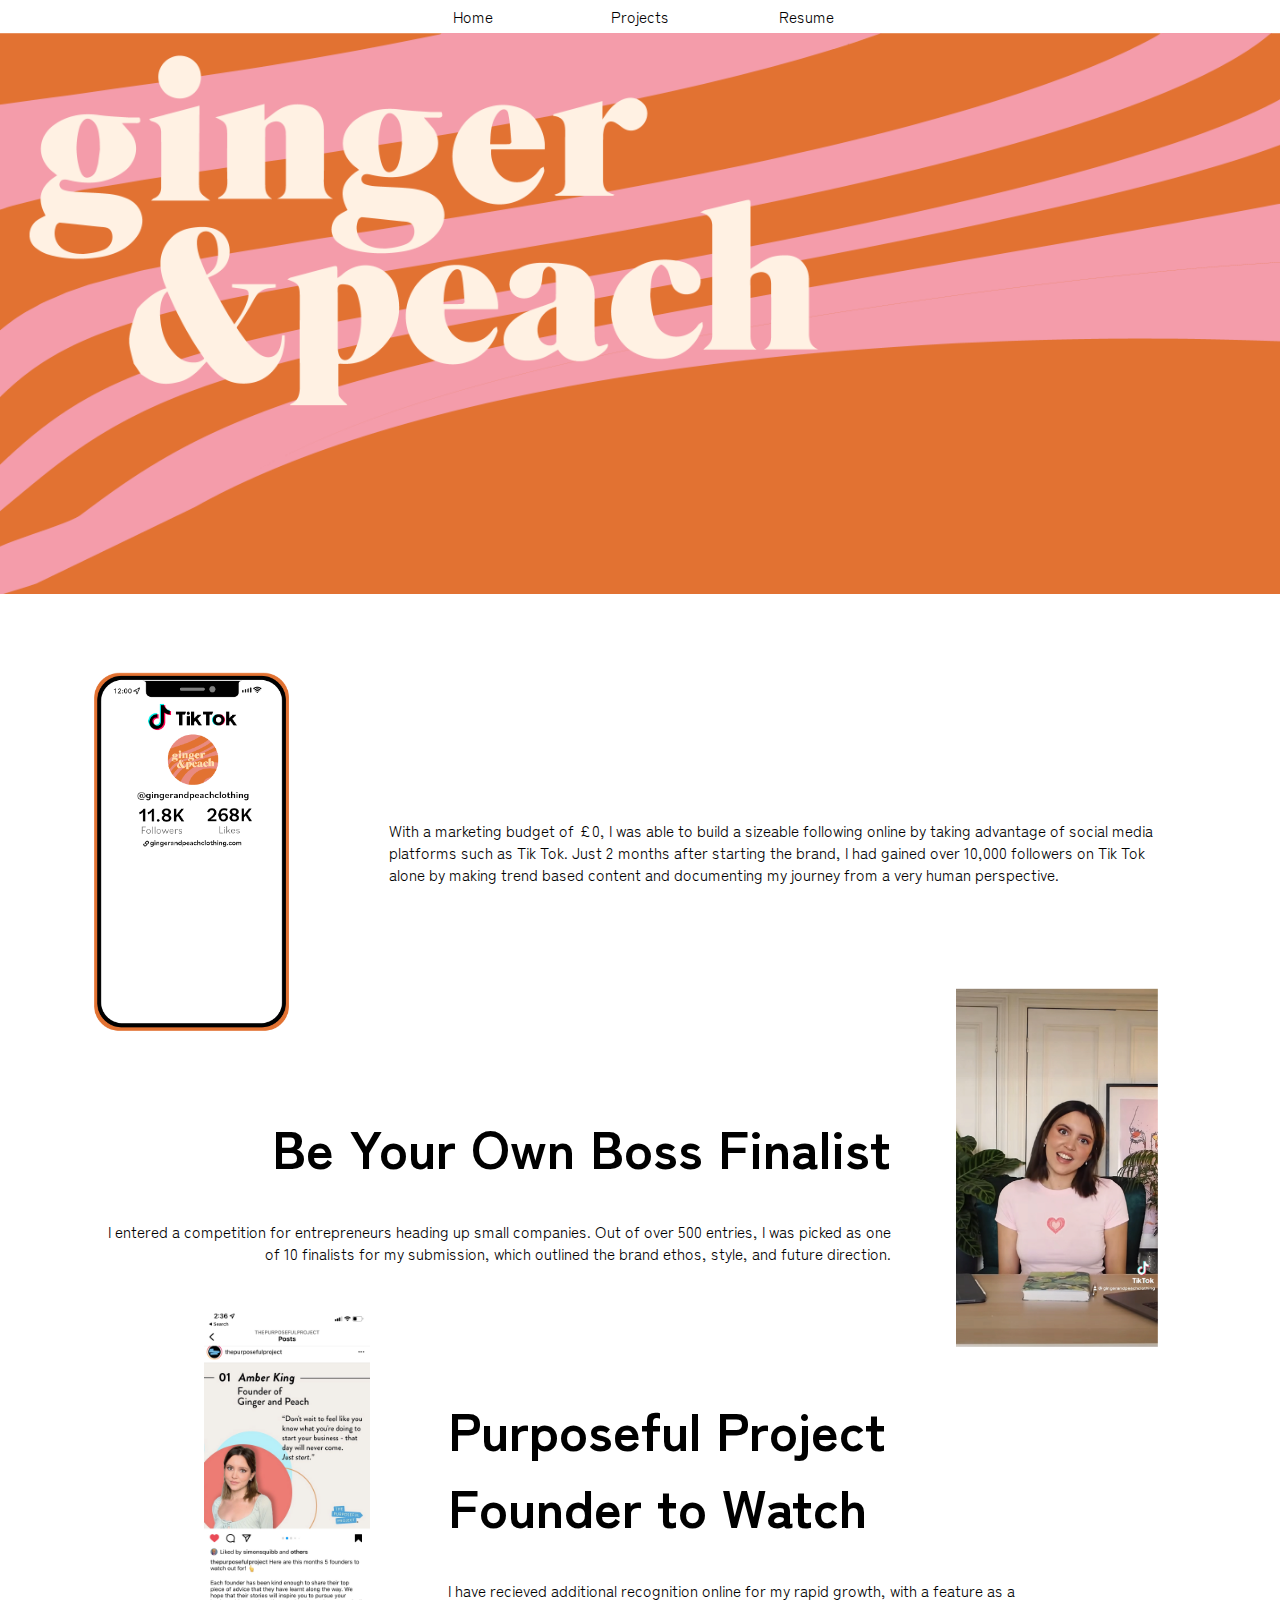
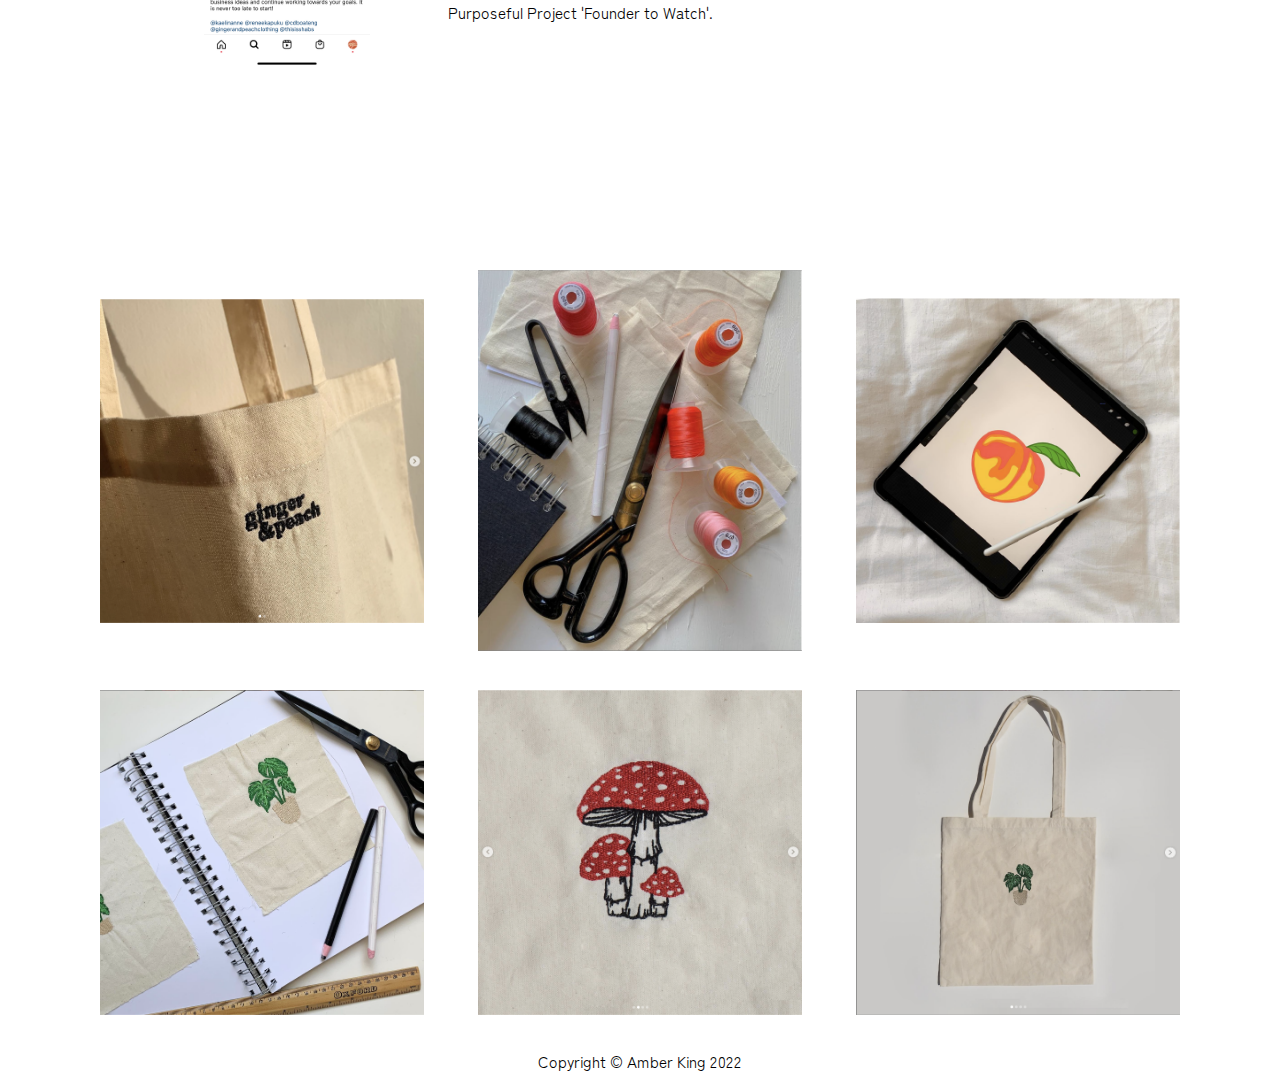
==== ginger_and_peach/ginger_and_peach.html @ 017a783d "jj" ====
<!DOCTYPE html>
<html lang="en">

<head>
  <meta charset="UTF-8" />
  <meta http-equiv="X-UA-Compatible" content="IE=edge" />
  <meta name="viewport" content="width=device-width, initial-scale=1.0" />
  <title>Ginger and Peach</title>
  <link rel="stylesheet" href="styles.css" />
  <link rel="preconnect" href="https://fonts.googleapis.com">
  <link rel="preconnect" href="https://fonts.gstatic.com" crossorigin>
  <link href="https://fonts.googleapis.com/css2?family=Zen+Kaku+Gothic+Antique:wght@300&display=swap" rel="stylesheet">

  <meta name="viewport" content="width=device-width, initial-scale=1.0, user-scalable=no, maximum-scale=1.0" />
</head>

<body>
  <div class="banner">
    <div class="header">
      <div class="pages">
        <div class="page"><a href="../index/index.html">Home</a></div>
        <div class="page"><a href="../projects/projects.html">Projects</a></div>
        <div class="page"><a href="google.com">Resume</a></div>
      </div>
    </div>

    <div class="image">
      <img src="assets/banner.png">
      <div class="bottom-right">
        The fashion industry is responsible for 10% of carbon emmissions globally. However, finding responsible,
        sustainable
        fashion brands that can compete with the prices offered by the fast-fashion industry remains impossible. Ginger
        and Peach aims to remedy this issue. It is a sustainable clothing brand started out of my bedroom that aims to
        offer young people an accessible option for sustainable fashion. This is achieved by using dead-stock materials
        and clever manufacturing methods.
      </div>
    </div>

  </div>
  <div class="buffer">
  </div>
  <div class="text">
    <div class="phone">
      <img src="assets/Asset 1.png">
    </div>
    <div class="words">
      With a marketing budget of £0, I was able to build a sizeable following online by taking advantage of social media
      platforms such as Tik Tok. Just 2 months after starting the brand, I had gained over 10,000 followers on Tik Tok
      alone by making trend based content and documenting my journey from a very human perspective.
    </div>
  </div>

  <div class="text">
    <div class="wordsr">
      <h1>Be Your Own Boss Finalist</h1>
      I entered a competition for entrepreneurs heading up small companies. Out of over 500 entries, I was picked as one
      of 10 finalists for my submission, which outlined the brand ethos, style, and future direction.
    </div>
    <div class="phone">
      <img src="assets/Asset 9.png">
    </div>
  </div>

  <div class="text">
    <div class="phone">
      <img src="assets/Asset 8.png">
    </div>
    <div class="words">
      <h1>Purposeful Project Founder to Watch</h1>
      I have recieved additional recognition online for my rapid growth, with a feature as a Purposeful Project 'Founder
      to Watch'.
    </div>
  </div>

  <div class="buffer">
  </div>

  <div class="info">
    <div class="container">

      <div class="card">
        <img src="assets/Asset 5.png">
      </div>

      <div class="card">
        <img src="assets/Asset 7.png">
      </div>

      <div class="card">
        <img src="assets/Asset 6.png">
      </div>


    </div>
    <div class="container">

      <div class="card">
        <img src="assets/Asset 4.png">
      </div>

      <div class="card">
        <img src="assets/Asset 3.png">
      </div>

      <div class="card">
        <img src="assets/Asset 2.png">
      </div>

    </div>


    <div class="footer">
      Copyright © Amber King 2022
    </div>
</body>

</html>
---- ginger_and_peach/styles.css ----
/* * {
  border: 3px solid red;
} */

body {
  display: flex;
  flex-direction: column;
  padding: 0%;
  gap: 0;
  margin: 0%;
  font-family: "Zen Kaku Gothic Antique", sans-serif;
  align-items: center;
  flex-wrap: wrap;
  animation: fadeInAnimation ease 1s;
  animation-iteration-count: 1;
  animation-fill-mode: forwards;
  min-width: 900px;
}

@keyframes fadeInAnimation {
  0% {
    opacity: 0;
  }
  100% {
    opacity: 1;
  }
}

.bottom-right {
  position: absolute;
  bottom: 13%;
  right: 10%;
  padding-left: 50%;
  color: white;
  font-size: 1.2vw;
}

.widthlimit {
  justify-content: center;
  flex: 1;
  display: flex;
  flex-direction: column;
  align-content: center;
  justify-content: center;
  max-width: 1700px;
}

.banner {
  display: flex;
  background-color: #fbe6f0;
  flex-direction: column;
  align-content: center;
  justify-content: center;
  align-items: center;
}

.header {
  background-color: white;
  display: flex;
  height: 2.5vw;
  flex-direction: row;
  justify-content: center;
  width: 100%;
}

.headertext {
  display: flex;
  align-content: center;
  text-align: center;
}

.pages {
  display: flex;
  justify-content: center;
  flex-direction: row;
  /* flex: 1 1 auto; */
  width: 500px;
}

a,
.page {
  justify-content: center;
  flex: 1 1 auto;
  text-align: center;
  vertical-align: middle;
  padding: 5px;
  padding-top: 2px;
  font-size: 1.2vw;
  color: black;
  text-decoration: none;
}

.page {
  width: 200px;
  transition: all 0.5s ease;
}

.page:hover {
  transform: scale(1.1);
}

.buffer {
  height: 100px;
}

.image {
  display: flex;
  align-items: center;
  justify-content: center;
  padding: 0%;
}

.image img {
  justify-content: center;
  align-items: center;
  width: 100%;
  height: auto;
  text-align: center;
}

.text {
  flex: 1;
  display: flex;
  flex-direction: row;
  align-content: center;
  align-items: center;
  padding-left: 5%;
  padding-right: 5%;
  max-width: 1700px;
  min-width: 900px;
}

.phone {
  padding: 30px;
  flex: 0 0 20%;
  height: 20vw;
  background-color: white;
  position: relative;
  align-items: center;
  justify-content: center;
  align-content: center;
}

.phone img {
  height: 28vw;
  margin: 0;
  position: absolute;
  top: 50%;
  -ms-transform: translateY(-50%);
  transform: translateY(-50%);
}

h1 {
  font-size: 40pt;
}

.words {
  flex: 1;
  text-align: left;
  font-size: 1.2vw;
  color: black;
  padding: 3%;
}

.wordsr {
  flex: 1;
  text-align: right;
  font-size: 1.2vw;
  color: black;
  padding: 3%;
}

.info {
  display: flex;
  padding-top: 100px;
  align-items: center;
  background-color: white;
  flex-direction: column;
  min-width: 900px;
}

.container {
  flex: 1;
  display: flex;
  flex-direction: row;
  justify-content: center;
  gap: 5%;
  align-items: center;
  padding-left: 100px;
  padding-right: 100px;
  padding-top: 1.5%;
  padding-bottom: 1.5%;
  max-width: 1800px;
}

.card {
  flex: 1;
  max-width: 400px;
  display: flex;
  flex-direction: column;
  justify-content: center;
  gap: 0;
}

.card img {
  object-fit: cover;
  width: 100%;
  transition: all 0.5s ease;
}

.card img:hover {
  transform: scale(1.1);
}
.footer {
  text-align: center;
  padding-top: 1em;
  padding-bottom: 1em;
  font-size: 1.2vw;
  color: black;
}
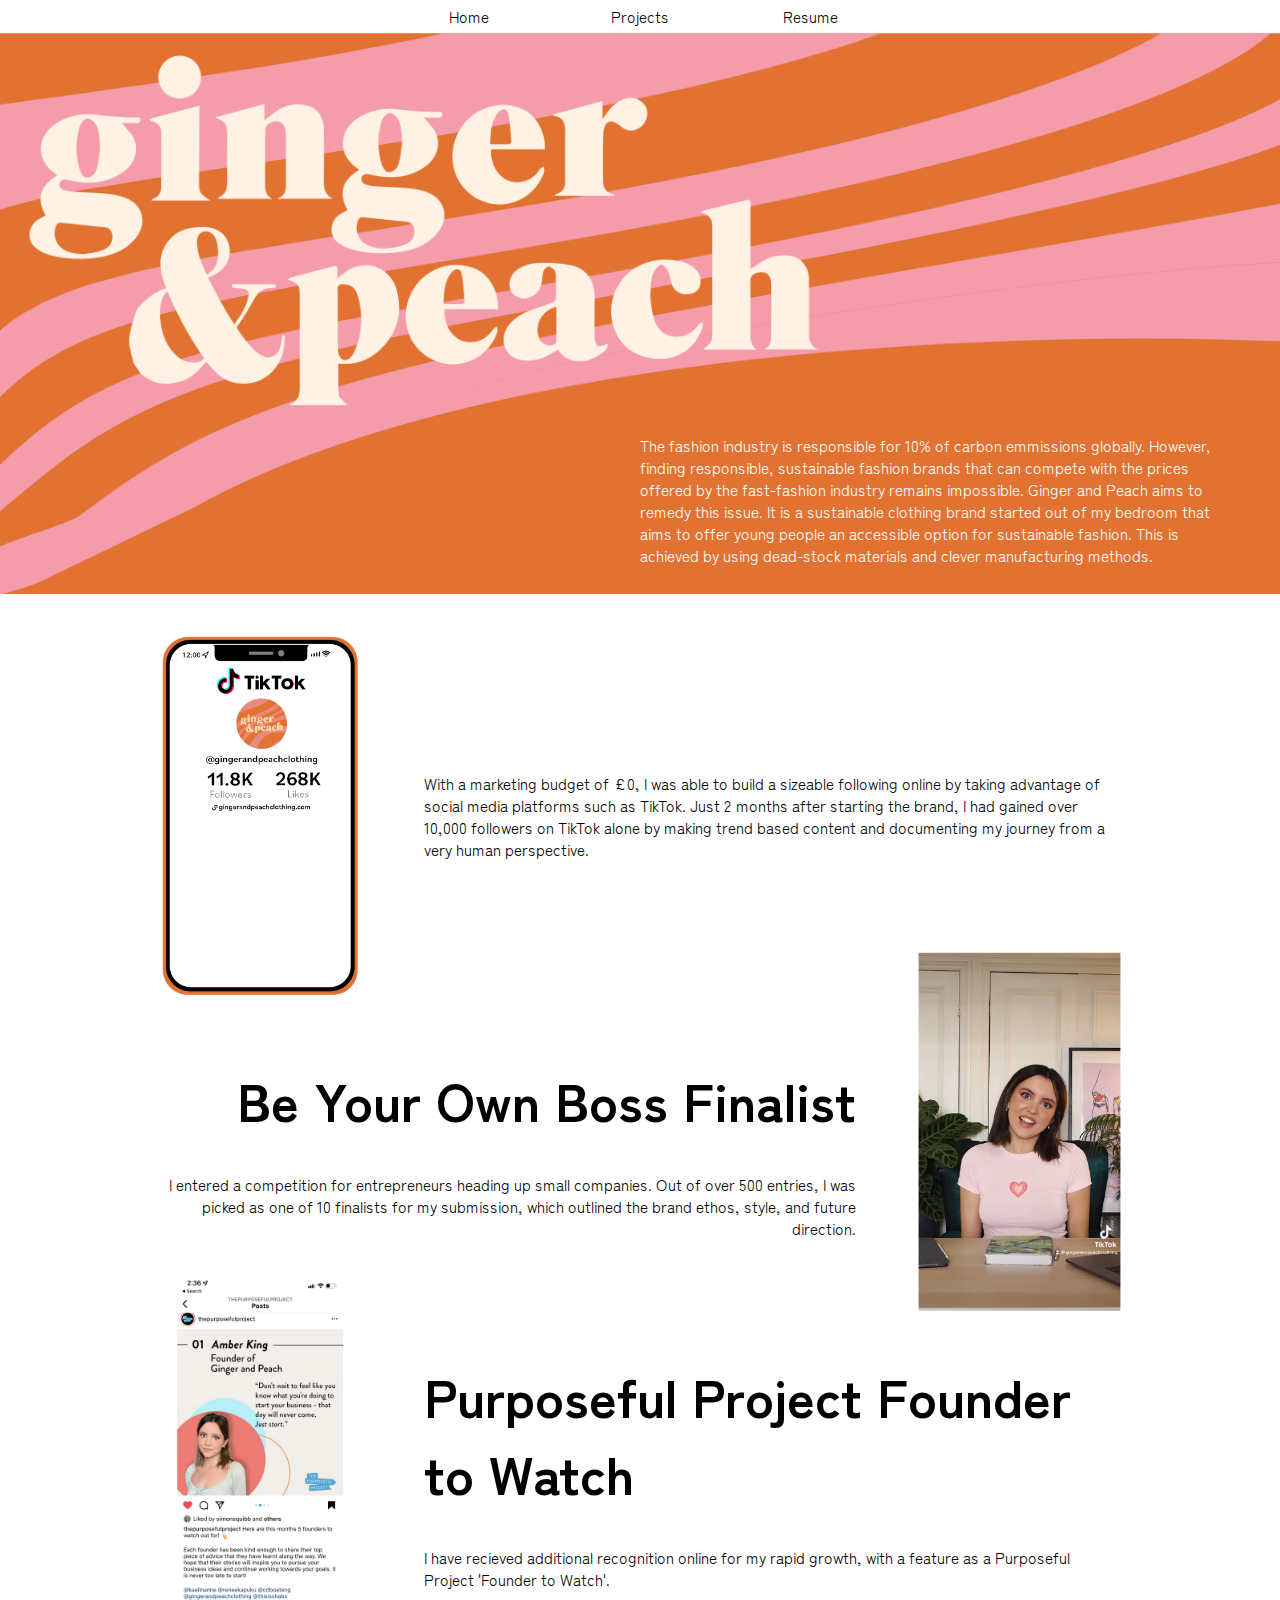
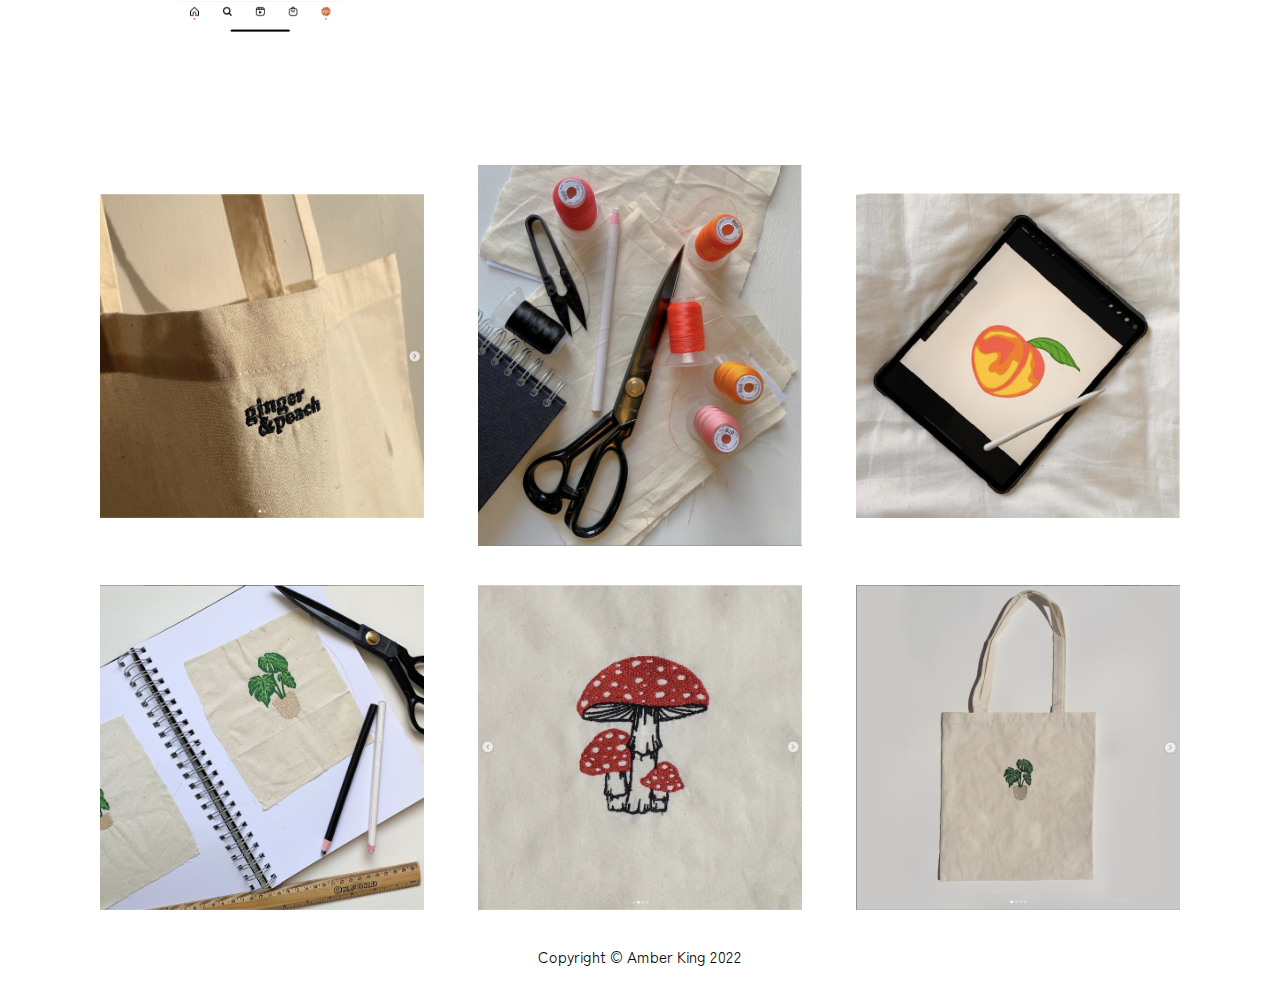
==== commit aa107725: "hfgcvash" ====
--- a/ginger_and_peach/ginger_and_peach.html
+++ b/ginger_and_peach/ginger_and_peach.html
@@ -11,7 +11,6 @@
   <link rel="preconnect" href="https://fonts.gstatic.com" crossorigin>
   <link href="https://fonts.googleapis.com/css2?family=Zen+Kaku+Gothic+Antique:wght@300&display=swap" rel="stylesheet">
 
-  <meta name="viewport" content="width=device-width, initial-scale=1.0, user-scalable=no, maximum-scale=1.0" />
 </head>
 
 <body>
@@ -45,7 +44,7 @@
     </div>
     <div class="words">
       With a marketing budget of £0, I was able to build a sizeable following online by taking advantage of social media
-      platforms such as Tik Tok. Just 2 months after starting the brand, I had gained over 10,000 followers on Tik Tok
+      platforms such as TikTok. Just 2 months after starting the brand, I had gained over 10,000 followers on TikTok
       alone by making trend based content and documenting my journey from a very human perspective.
     </div>
   </div>
@@ -72,7 +71,7 @@
     </div>
   </div>
 
-  <div class="buffer">
+  <div class="buffer2">
   </div>
 
   <div class="info">
--- a/ginger_and_peach/styles.css
+++ b/ginger_and_peach/styles.css
@@ -14,7 +14,9 @@
   animation: fadeInAnimation ease 1s;
   animation-iteration-count: 1;
   animation-fill-mode: forwards;
-  min-width: 900px;
+  -webkit-appearance: none;
+  -moz-appearance: none;
+  appearance: none;
 }
 
 @keyframes fadeInAnimation {
@@ -28,8 +30,10 @@
 
 .bottom-right {
   position: absolute;
-  bottom: 13%;
-  right: 10%;
+  bottom: 5%;
+  right: 5%;
+  /* -ms-transform: translateY(-5vh) translateX(-5vw);
+  transform: translateY(-5vh) translateX(-5vw); */
   padding-left: 50%;
   color: white;
   font-size: 1.2vw;
@@ -42,7 +46,7 @@
   flex-direction: column;
   align-content: center;
   justify-content: center;
-  max-width: 1700px;
+  /* max-width: 1700px; */
 }
 
 .banner {
@@ -74,7 +78,7 @@
   justify-content: center;
   flex-direction: row;
   /* flex: 1 1 auto; */
-  width: 500px;
+  width: 40vw;
 }
 
 a,
@@ -83,7 +87,8 @@
   flex: 1 1 auto;
   text-align: center;
   vertical-align: middle;
-  padding: 5px;
+
+  padding: 1vw 2vw 0vw 2vw;
   padding-top: 2px;
   font-size: 1.2vw;
   color: black;
@@ -91,7 +96,7 @@
 }
 
 .page {
-  width: 200px;
+  width: 15vw;
   transition: all 0.5s ease;
 }
 
@@ -100,10 +105,15 @@
 }
 
 .buffer {
-  height: 100px;
+  height: 5vw;
+}
+
+.buffer2 {
+  height: 02vw;
 }
 
 .image {
+  position: relative;
   display: flex;
   align-items: center;
   justify-content: center;
@@ -113,7 +123,7 @@
 .image img {
   justify-content: center;
   align-items: center;
-  width: 100%;
+  width: 100vw;
   height: auto;
   text-align: center;
 }
@@ -126,8 +136,8 @@
   align-items: center;
   padding-left: 5%;
   padding-right: 5%;
-  max-width: 1700px;
-  min-width: 900px;
+  width: 80vw;
+  /* max-width: 1700px; */
 }
 
 .phone {
@@ -146,8 +156,9 @@
   margin: 0;
   position: absolute;
   top: 50%;
-  -ms-transform: translateY(-50%);
-  transform: translateY(-50%);
+  left: 50%;
+  -ms-transform: translateY(-50%) translateX(-50%);
+  transform: translateY(-50%) translateX(-50%);
 }
 
 h1 {
@@ -176,7 +187,6 @@
   align-items: center;
   background-color: white;
   flex-direction: column;
-  min-width: 900px;
 }
 
 .container {
@@ -190,12 +200,12 @@
   padding-right: 100px;
   padding-top: 1.5%;
   padding-bottom: 1.5%;
-  max-width: 1800px;
+  /* max-width: 1800px; */
 }
 
 .card {
   flex: 1;
-  max-width: 400px;
+  max-width: 700px;
   display: flex;
   flex-direction: column;
   justify-content: center;
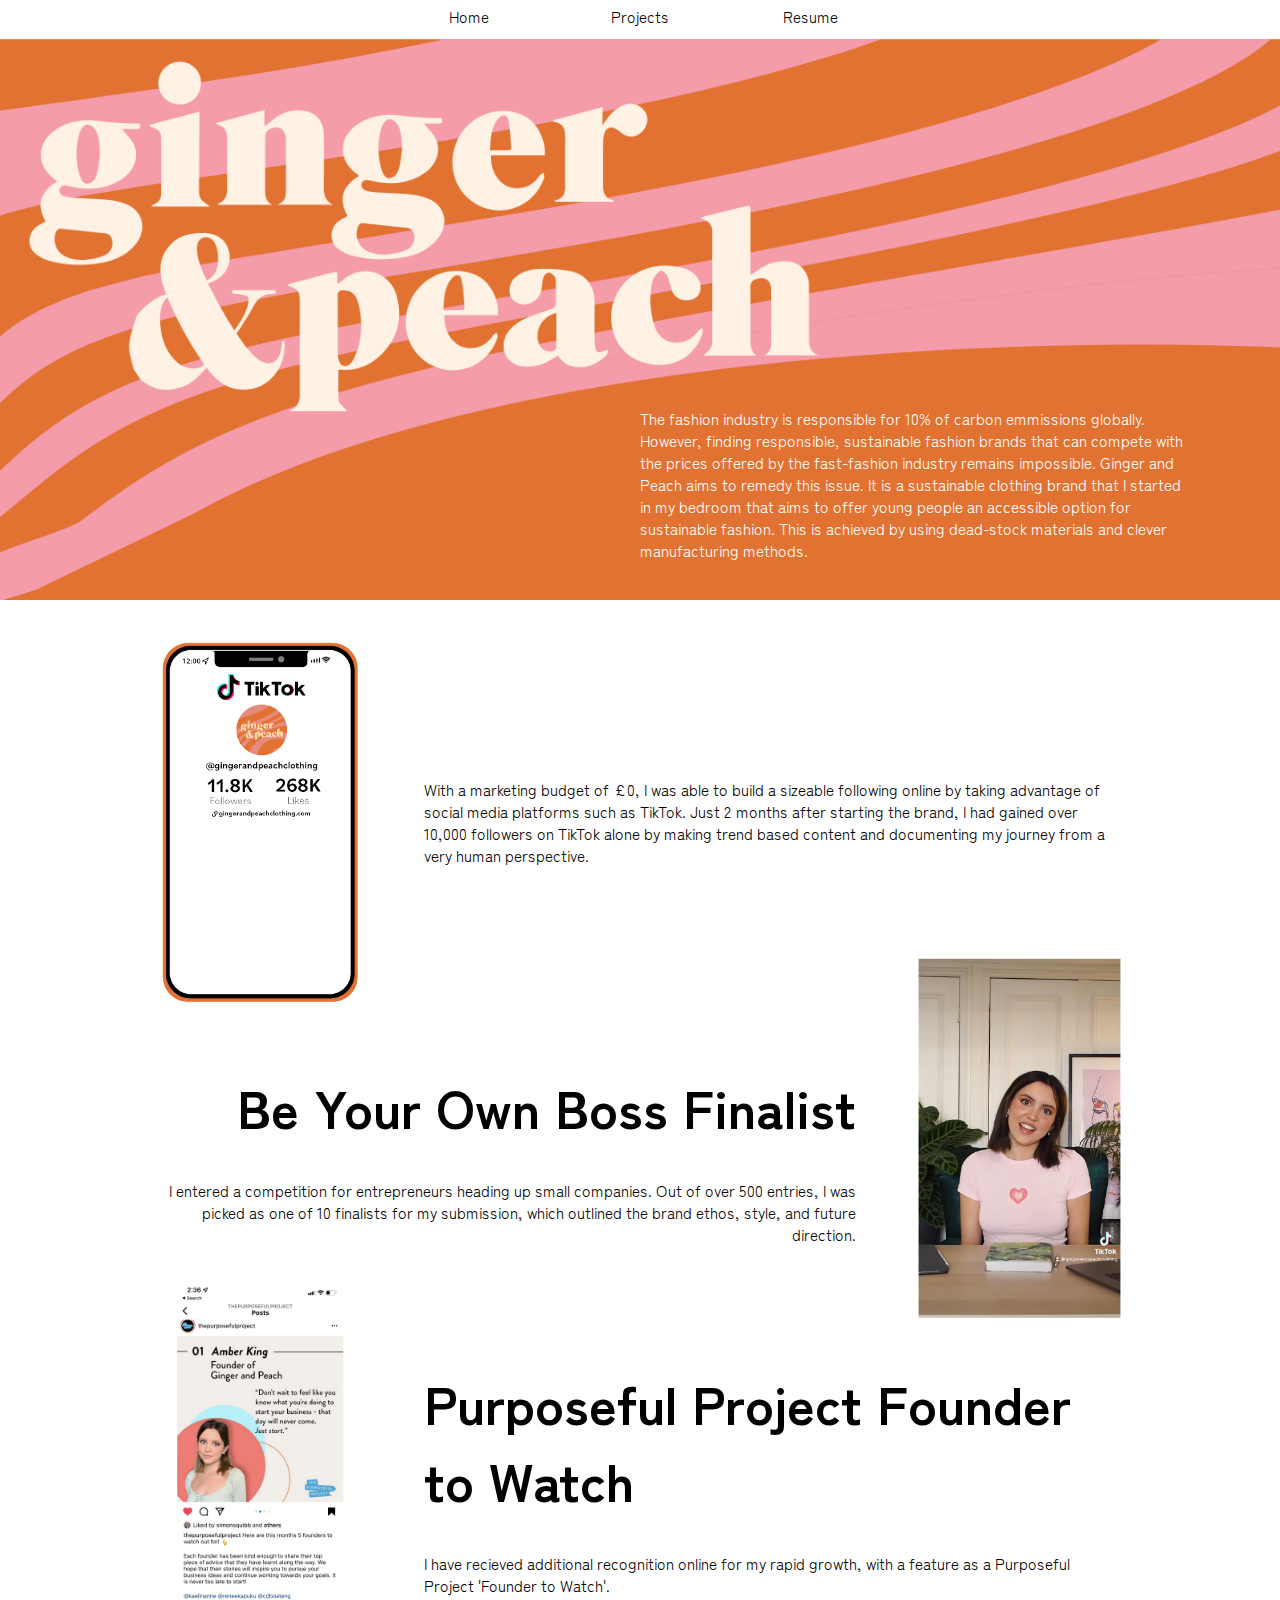
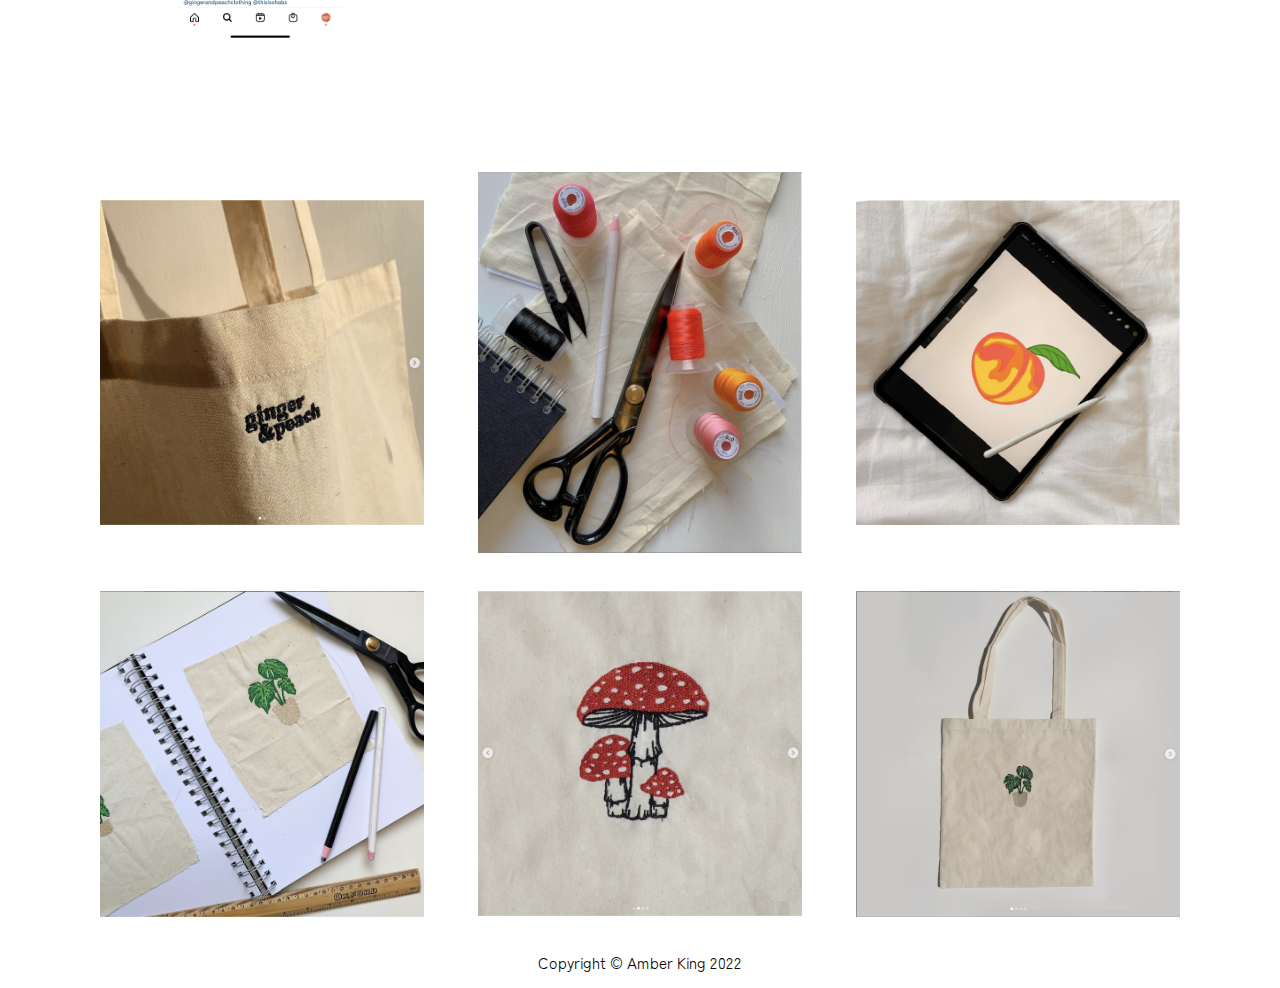
==== commit 4f0eff70: "ygasdhb" ====
--- a/ginger_and_peach/ginger_and_peach.html
+++ b/ginger_and_peach/ginger_and_peach.html
@@ -29,7 +29,8 @@
         The fashion industry is responsible for 10% of carbon emmissions globally. However, finding responsible,
         sustainable
         fashion brands that can compete with the prices offered by the fast-fashion industry remains impossible. Ginger
-        and Peach aims to remedy this issue. It is a sustainable clothing brand started out of my bedroom that aims to
+        and Peach aims to remedy this issue. It is a sustainable clothing brand that I started in my bedroom that aims
+        to
         offer young people an accessible option for sustainable fashion. This is achieved by using dead-stock materials
         and clever manufacturing methods.
       </div>
--- a/ginger_and_peach/styles.css
+++ b/ginger_and_peach/styles.css
@@ -30,8 +30,8 @@
 
 .bottom-right {
   position: absolute;
-  bottom: 5%;
-  right: 5%;
+  bottom: 7%;
+  right: 7%;
   /* -ms-transform: translateY(-5vh) translateX(-5vw);
   transform: translateY(-5vh) translateX(-5vw); */
   padding-left: 50%;
@@ -61,7 +61,7 @@
 .header {
   background-color: white;
   display: flex;
-  height: 2.5vw;
+  height: 3vw;
   flex-direction: row;
   justify-content: center;
   width: 100%;
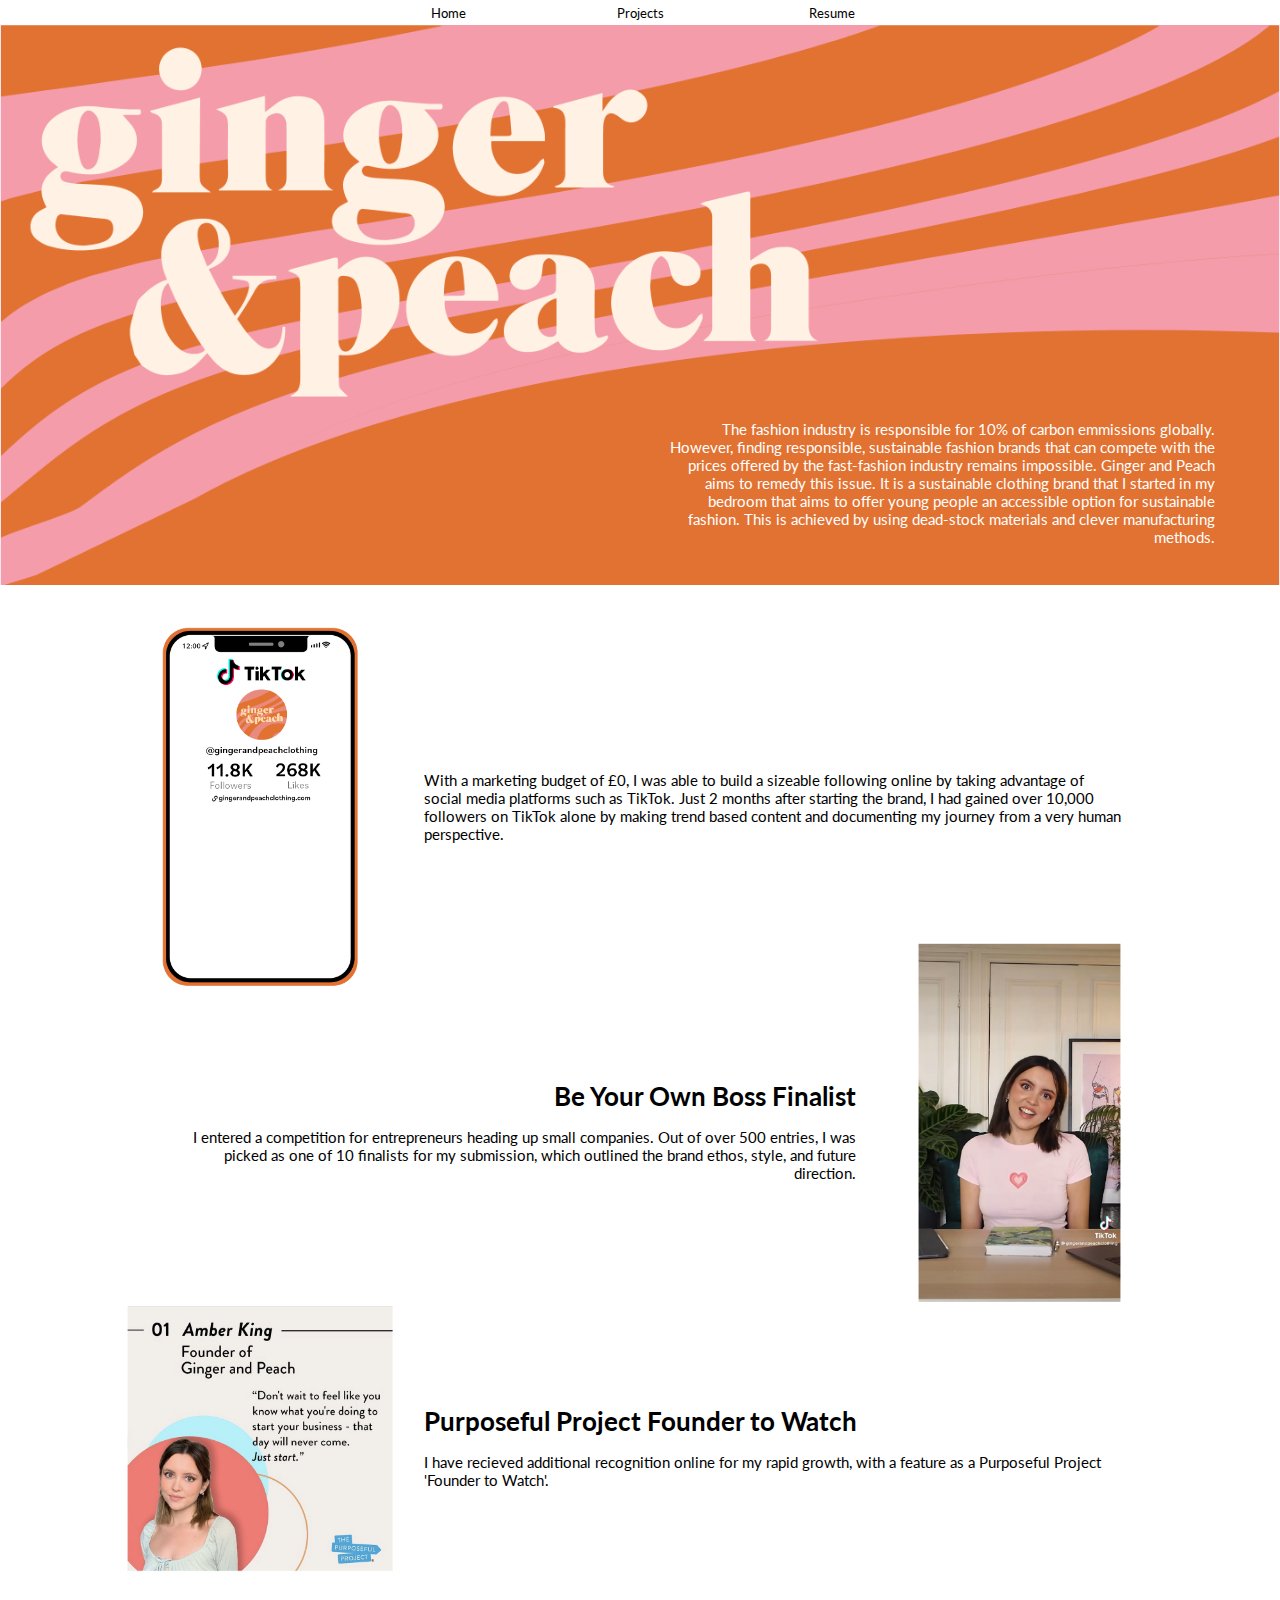
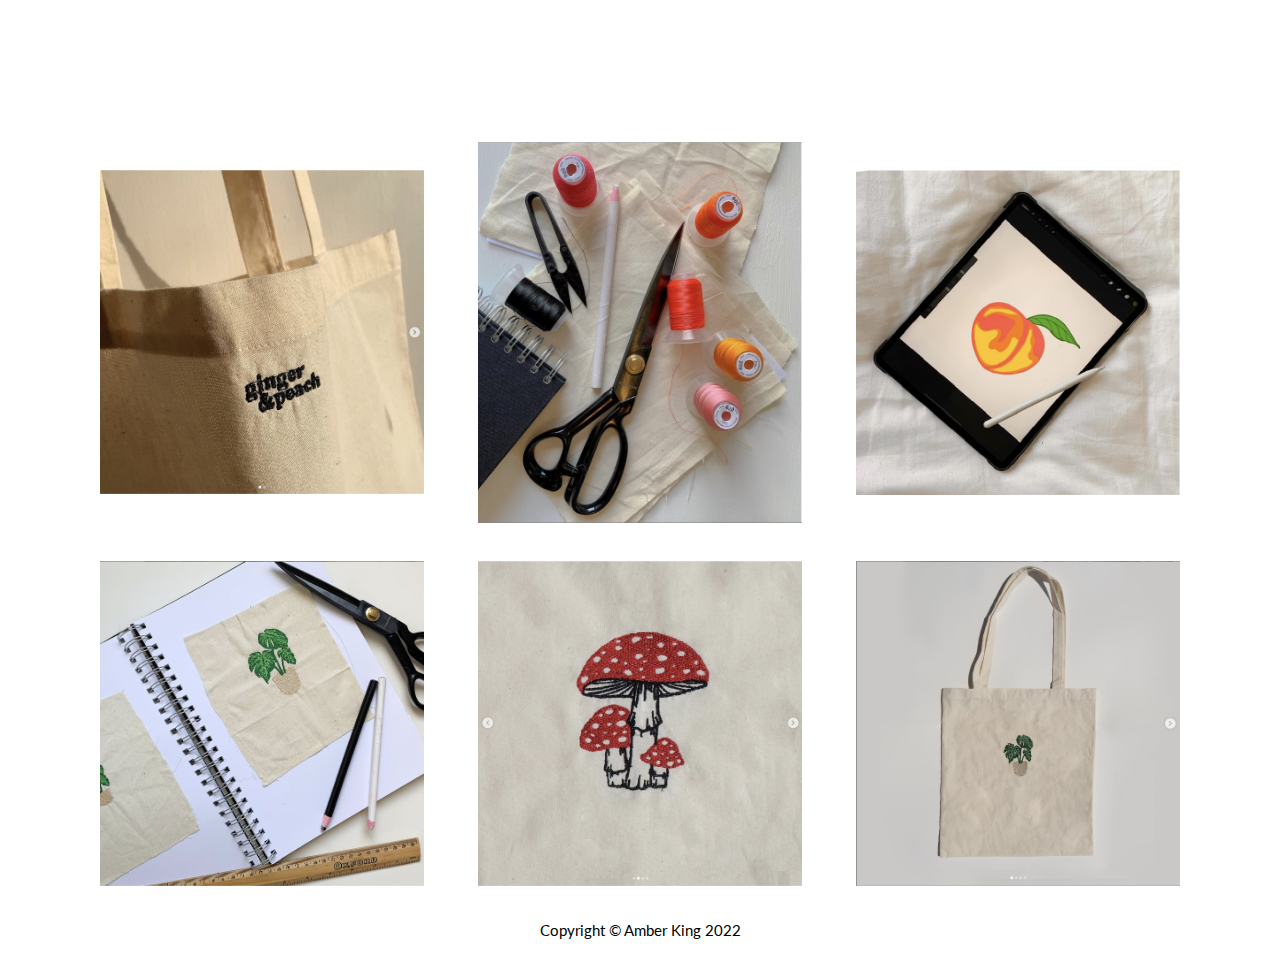
==== commit 25f80f5a: "kjcsn" ====
--- a/ginger_and_peach/ginger_and_peach.html
+++ b/ginger_and_peach/ginger_and_peach.html
@@ -7,9 +7,10 @@
   <meta name="viewport" content="width=device-width, initial-scale=1.0" />
   <title>Ginger and Peach</title>
   <link rel="stylesheet" href="styles.css" />
+
   <link rel="preconnect" href="https://fonts.googleapis.com">
   <link rel="preconnect" href="https://fonts.gstatic.com" crossorigin>
-  <link href="https://fonts.googleapis.com/css2?family=Zen+Kaku+Gothic+Antique:wght@300&display=swap" rel="stylesheet">
+  <link href="https://fonts.googleapis.com/css2?family=Lato:wght@300&display=swap" rel="stylesheet">
 
 </head>
 
@@ -62,7 +63,7 @@
   </div>
 
   <div class="text">
-    <div class="phone">
+    <div class="phone1">
       <img src="assets/Asset 8.png">
     </div>
     <div class="words">
--- a/ginger_and_peach/styles.css
+++ b/ginger_and_peach/styles.css
@@ -8,7 +8,7 @@
   padding: 0%;
   gap: 0;
   margin: 0%;
-  font-family: "Zen Kaku Gothic Antique", sans-serif;
+  font-family: "Lato", sans-serif;
   align-items: center;
   flex-wrap: wrap;
   animation: fadeInAnimation ease 1s;
@@ -31,12 +31,13 @@
 .bottom-right {
   position: absolute;
   bottom: 7%;
-  right: 7%;
+  right: 5%;
   /* -ms-transform: translateY(-5vh) translateX(-5vw);
   transform: translateY(-5vh) translateX(-5vw); */
-  padding-left: 50%;
+  padding-left: 52%;
   color: white;
   font-size: 1.2vw;
+  text-align: right;
 }
 
 .widthlimit {
@@ -56,12 +57,13 @@
   align-content: center;
   justify-content: center;
   align-items: center;
+  width: 100%;
 }
 
 .header {
   background-color: white;
   display: flex;
-  height: 3vw;
+  height: 1.85vw;
   flex-direction: row;
   justify-content: center;
   width: 100%;
@@ -78,7 +80,7 @@
   justify-content: center;
   flex-direction: row;
   /* flex: 1 1 auto; */
-  width: 40vw;
+  width: 45vw;
 }
 
 a,
@@ -87,12 +89,11 @@
   flex: 1 1 auto;
   text-align: center;
   vertical-align: middle;
-
-  padding: 1vw 2vw 0vw 2vw;
-  padding-top: 2px;
-  font-size: 1.2vw;
+  padding: 0.25vw 2vw 0.25vw 2vw;
+  font-size: 1vw;
   color: black;
   text-decoration: none;
+  z-index: 100;
 }
 
 .page {
@@ -123,7 +124,7 @@
 .image img {
   justify-content: center;
   align-items: center;
-  width: 100vw;
+  width: 99.9vw;
   height: auto;
   text-align: center;
 }
@@ -141,6 +142,17 @@
 }
 
 .phone {
+  padding: 30px;
+  flex: 0 0 20%;
+  height: 20vw;
+  background-color: white;
+  position: relative;
+  align-items: center;
+  justify-content: center;
+  align-content: center;
+}
+
+.phone1 {
   padding: 30px;
   flex: 0 0 20%;
   height: 20vw;
@@ -161,8 +173,18 @@
   transform: translateY(-50%) translateX(-50%);
 }
 
+.phone1 img {
+  width: 100%;
+  margin: 0;
+  position: absolute;
+  top: 50%;
+  left: 50%;
+  -ms-transform: translateY(-50%) translateX(-50%);
+  transform: translateY(-50%) translateX(-50%);
+}
+
 h1 {
-  font-size: 40pt;
+  font-size: 2vw;
 }
 
 .words {
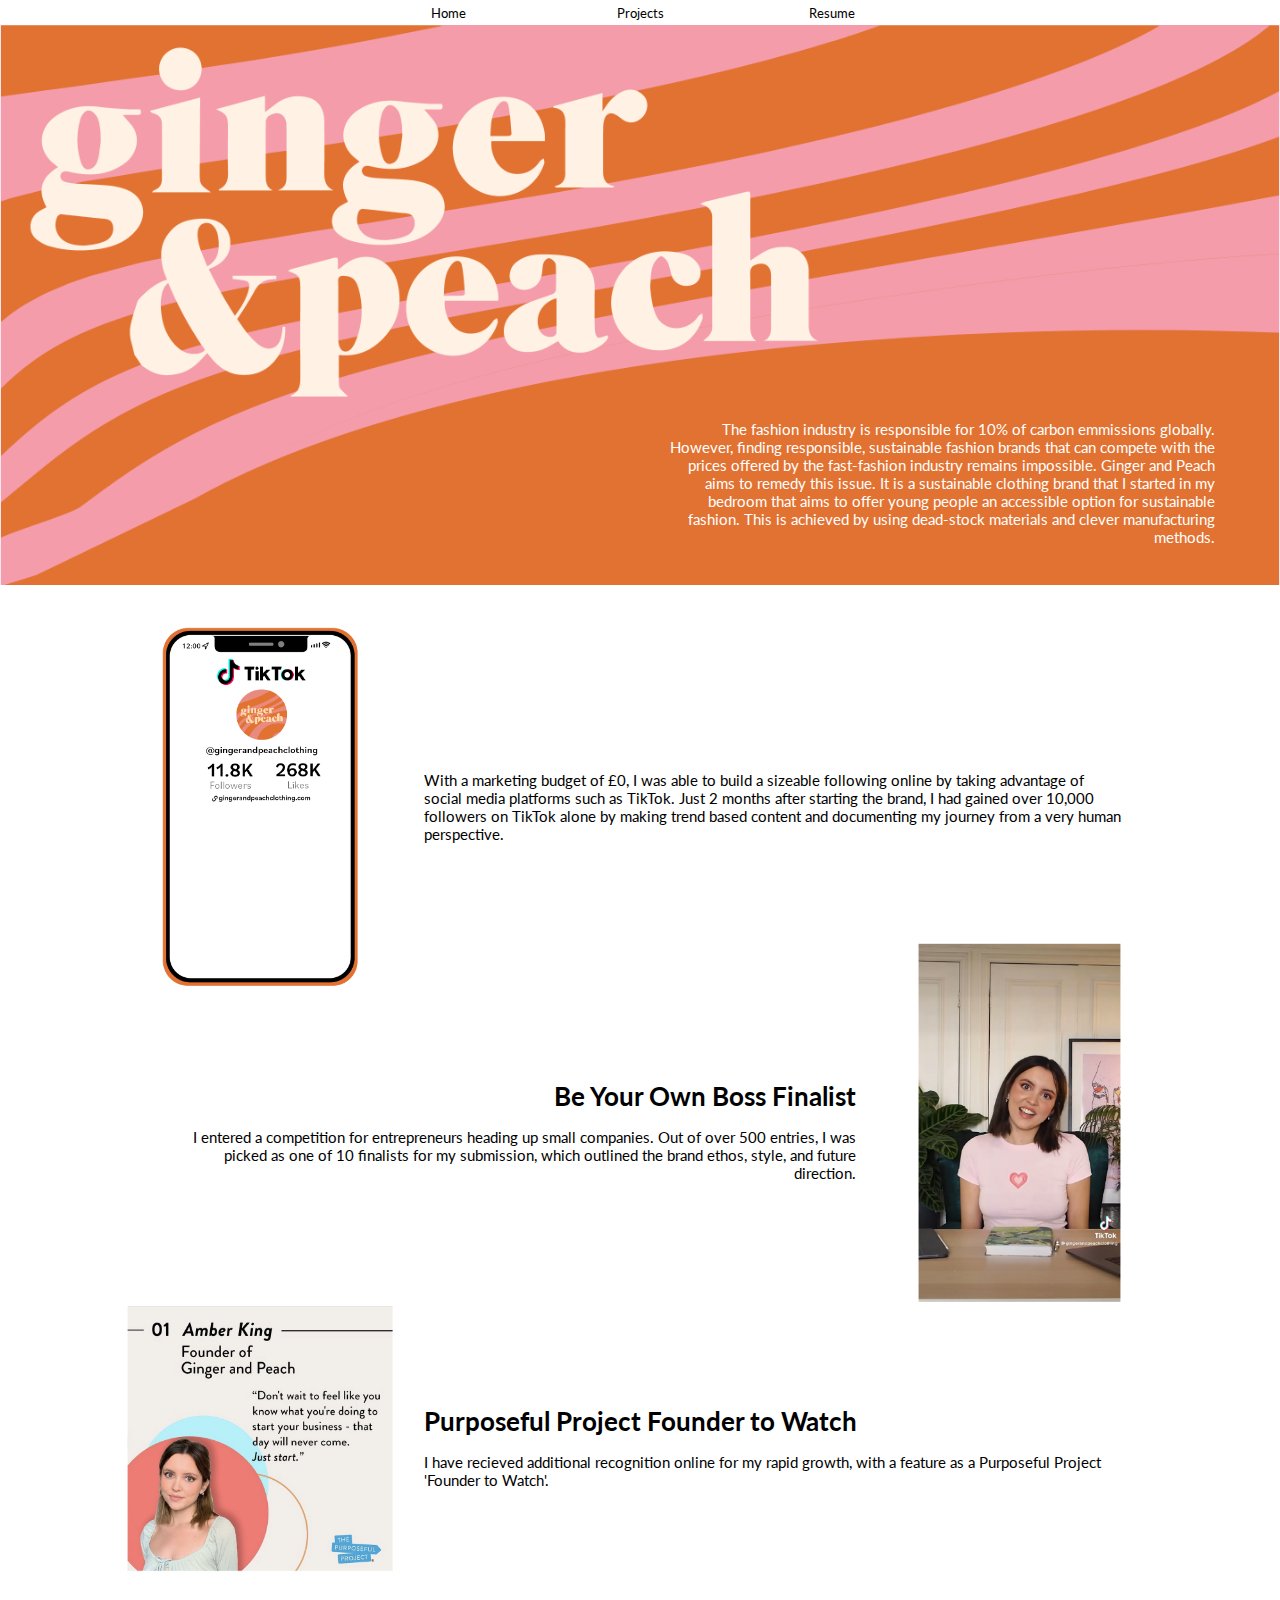
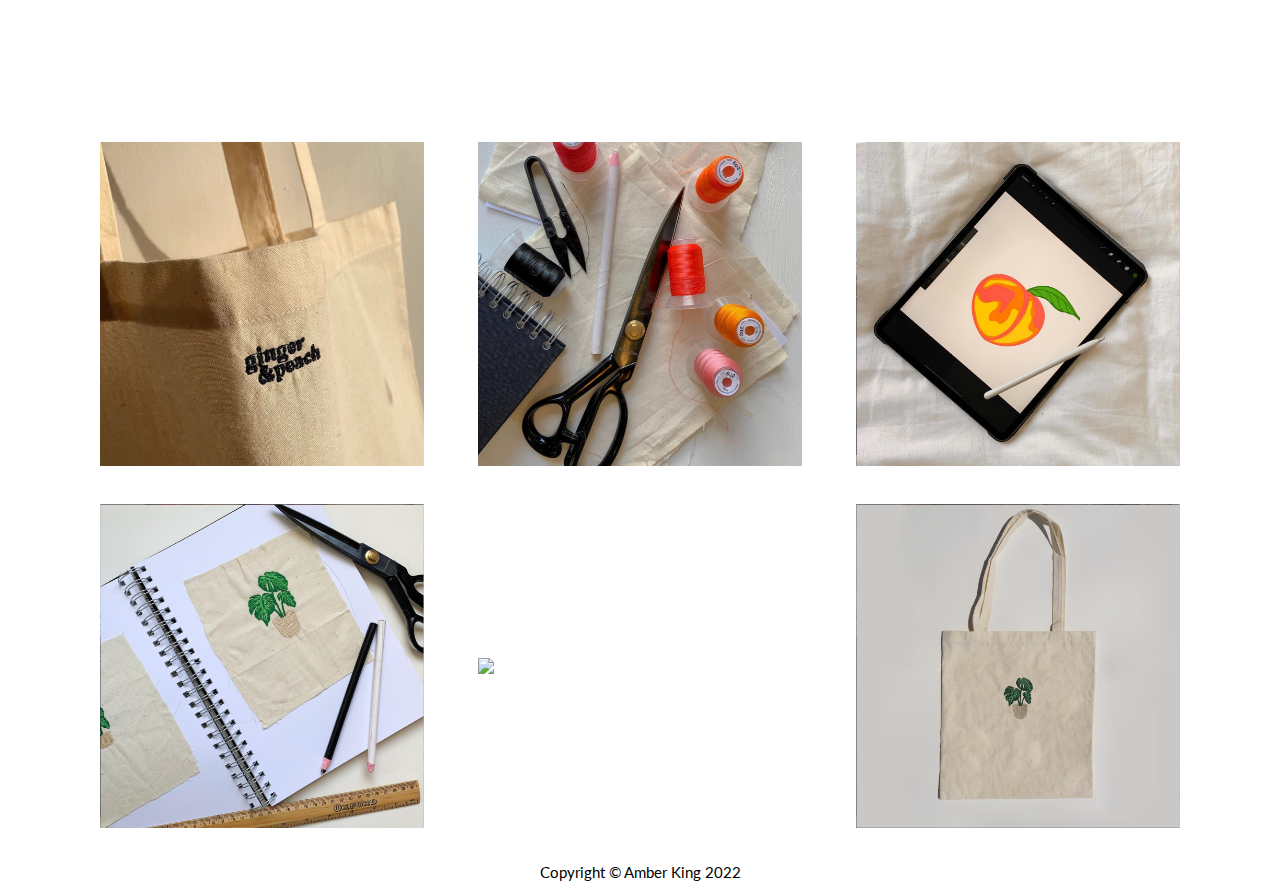
==== commit ba40a8a0: "kjncdkjn" ====
--- a/ginger_and_peach/ginger_and_peach.html
+++ b/ginger_and_peach/ginger_and_peach.html
@@ -80,15 +80,15 @@
     <div class="container">
 
       <div class="card">
-        <img src="assets/Asset 5.png">
+        <img src="assets/1.png">
       </div>
 
       <div class="card">
-        <img src="assets/Asset 7.png">
+        <img src="assets/2.png">
       </div>
 
       <div class="card">
-        <img src="assets/Asset 6.png">
+        <img src="assets/3.png">
       </div>
 
 
@@ -96,15 +96,15 @@
     <div class="container">
 
       <div class="card">
-        <img src="assets/Asset 4.png">
+        <img src="assets/4.png">
       </div>
 
       <div class="card">
-        <img src="assets/Asset 3.png">
+        <img src="assets/5.png">
       </div>
 
       <div class="card">
-        <img src="assets/Asset 2.png">
+        <img src="assets/6.png">
       </div>
 
     </div>
